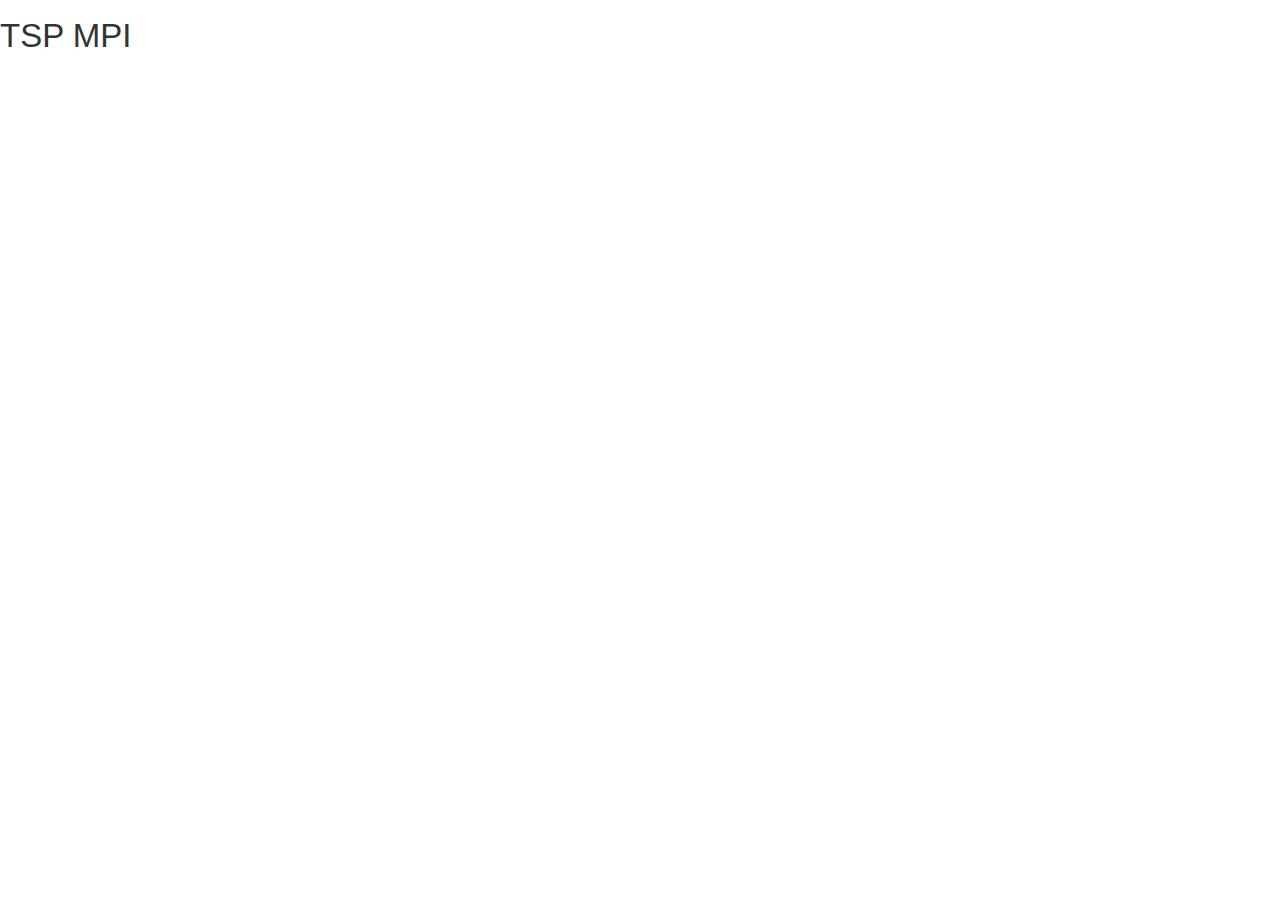
==== FRONTEND/index.html @ 789b3637 "Frontend added" ====
<!DOCTYPE html>
<html>
<head lang="en">
    <meta charset="UTF-8">
    <title></title>

    <!-- Styles -->
    <!-- Bootstrap CSS -->
    <link href="css/bootstrap.min.css" rel="stylesheet">
    <!-- Font awesome CSS -->
    <link href="css/font-awesome.min.css" rel="stylesheet">
    <!-- Custom Less -->
    <link href="css/less-style.css" rel="stylesheet">
    <!-- Custom CSS -->
    <link href="css/style.css" rel="stylesheet">
</head>
<body>

<h1>TSP MPI</h1>



<!-- Javascript files -->
<!-- jQuery -->
<script src="js/jquery.js"></script>
<!-- Bootstrap JS -->
<script src="js/bootstrap.min.js"></script>
<!--Custom JS-->
<script src="js/custom.js"></script>

</body>
</html>
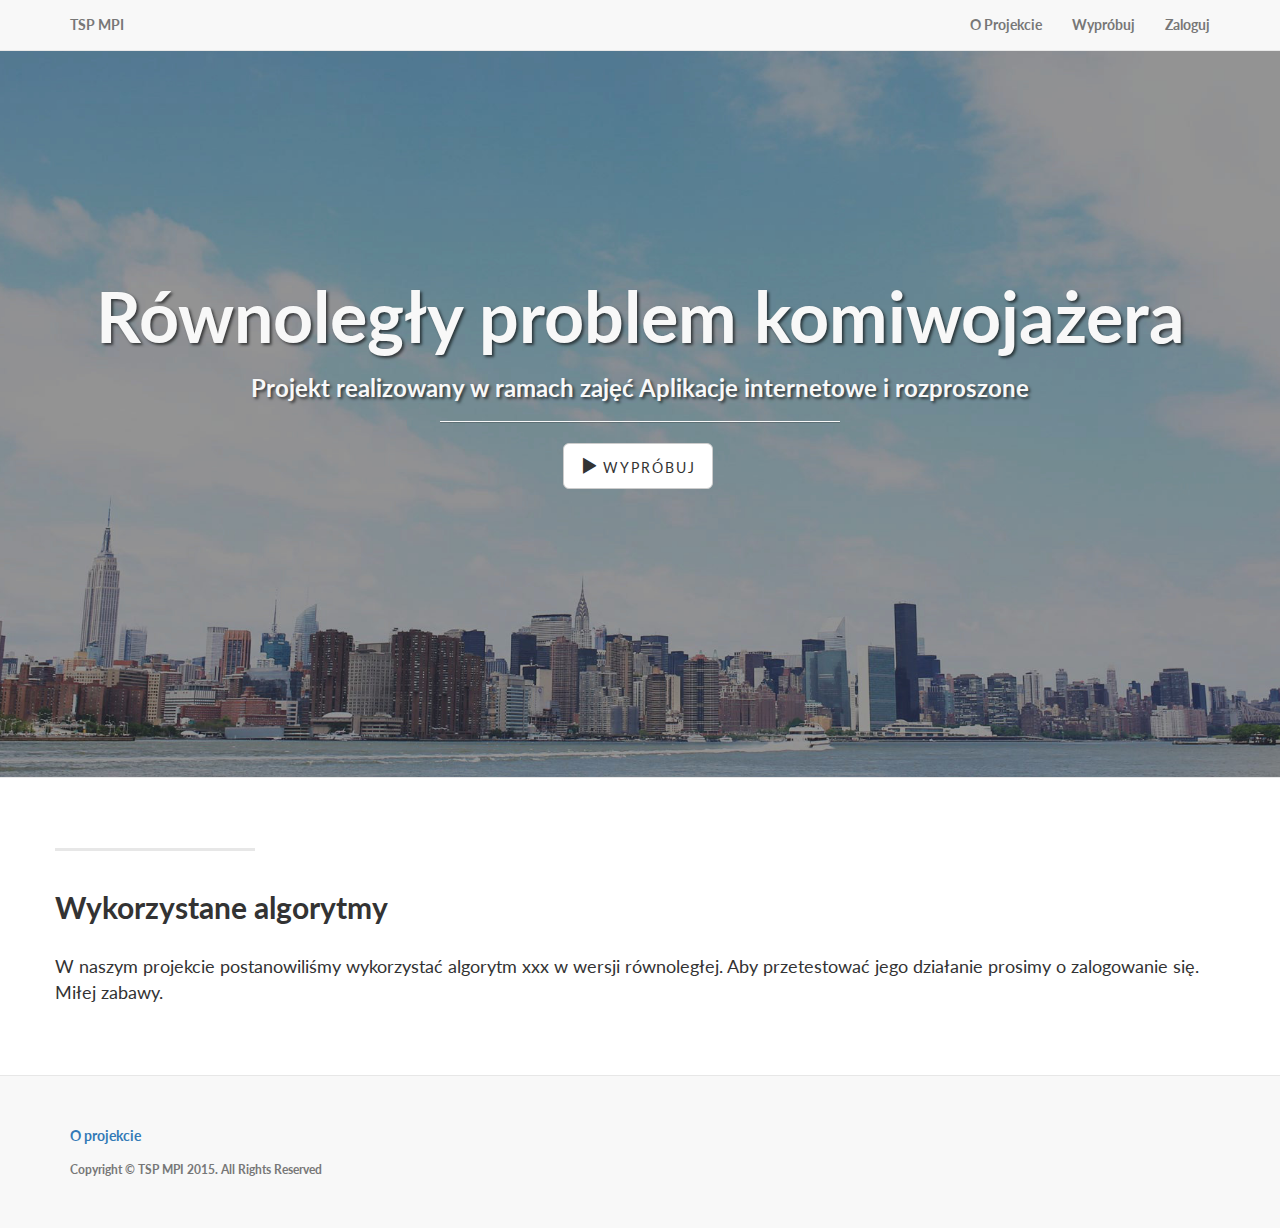
==== commit dff75bf5: "Dodano gui testu algorytmu" ====
--- a/FRONTEND/index.html
+++ b/FRONTEND/index.html
@@ -1,32 +1,206 @@
 <!DOCTYPE html>
-<html>
-<head lang="en">
-    <meta charset="UTF-8">
-    <title></title>
-
-    <!-- Styles -->
-    <!-- Bootstrap CSS -->
+<html lang="en">
+
+<head>
+
+    <meta charset="utf-8">
+    <meta http-equiv="X-UA-Compatible" content="IE=edge">
+    <meta name="viewport" content="width=device-width, initial-scale=1">
+    <meta name="description" content="">
+    <meta name="author" content="">
+
+    <title>TSP MPI</title>
+
+    <!-- Bootstrap Core CSS -->
     <link href="css/bootstrap.min.css" rel="stylesheet">
-    <!-- Font awesome CSS -->
-    <link href="css/font-awesome.min.css" rel="stylesheet">
-    <!-- Custom Less -->
-    <link href="css/less-style.css" rel="stylesheet">
+
     <!-- Custom CSS -->
-    <link href="css/style.css" rel="stylesheet">
+    <link href="css/landing-page.css" rel="stylesheet">
+
+    <!-- Custom Fonts -->
+    <link href="font-awesome/css/font-awesome.min.css" rel="stylesheet" type="text/css">
+    <link href="http://fonts.googleapis.com/css?family=Lato:300,400,700,300italic,400italic,700italic" rel="stylesheet" type="text/css">
+
+    <!-- HTML5 Shim and Respond.js IE8 support of HTML5 elements and media queries -->
+    <!-- WARNING: Respond.js doesn't work if you view the page via file:// -->
+    <!--[if lt IE 9]>
+        <script src="https://oss.maxcdn.com/libs/html5shiv/3.7.0/html5shiv.js"></script>
+        <script src="https://oss.maxcdn.com/libs/respond.js/1.4.2/respond.min.js"></script>
+    <![endif]-->
+
 </head>
+
 <body>
 
-<h1>TSP MPI</h1>
-
-
-
-<!-- Javascript files -->
-<!-- jQuery -->
-<script src="js/jquery.js"></script>
-<!-- Bootstrap JS -->
-<script src="js/bootstrap.min.js"></script>
-<!--Custom JS-->
-<script src="js/custom.js"></script>
+    <!-- Modal -->
+    <div class="modal fade" id="loginModal" tabindex="-1" role="dialog" aria-labelledby="myModalLabel" aria-hidden="true">
+      <div class="modal-dialog">
+        <div class="modal-content">
+            <!--Modal content-->
+            <div class="modal-header">
+            <button type="button" class="close" data-dismiss="modal" aria-label="Close"><span aria-hidden="true">&times;</span></button>
+            <h4 class="modal-title" id="loginLabel">Panel logowania</h4>
+          </div>
+          <div class="modal-body">
+              <form class="form-signin">
+                <label for="inputEmail" class="sr-only">Adres email</label>
+                <input type="email" id="inputEmail" class="form-control" placeholder="Adres email" required autofocus>
+                <label for="inputPassword" class="sr-only">Haslo</label>
+                <input type="password" id="inputPassword" class="form-control" placeholder="Hasło" required>
+                <div class="checkbox">
+              <label>
+                <input type="checkbox" value="remember-me"> Zapamiętaj
+              </label>
+                </div>
+                <button class="btn btn-lg btn-primary btn-block" type="submit">Zaloguj</button>
+            </form>
+          </div>
+          <div class="modal-footer">
+                <button data-dismiss="modal" data-toggle="modal" data-target="#registerModal" class="btn btn-lg btn-danger btn-block" type="submit">Zarejestruj</button>
+          </div>
+        <!--END MODAL CONTENT-->
+        </div>
+      </div>
+    </div>
+
+
+    <div class="modal fade" id="registerModal" tabindex="-1" role="dialog" aria-labelledby="myModalLabel" aria-hidden="true">
+      <div class="modal-dialog">
+        <div class="modal-content">
+            <!--Modal content-->
+            <div class="modal-header">
+            <button type="button" class="close" data-dismiss="modal" aria-label="Close"><span aria-hidden="true">&times;</span></button>
+            <h4 class="modal-title" id="registerLabel">Rejestracja</h4>
+          </div>
+          <div class="modal-body">
+              <form class="form-signin">
+                <label for="inputEmail" class="sr-only">Adres email</label>
+                <input type="email" id="inputEmail2" class="form-control" placeholder="Adres email" required autofocus>
+                <label for="inputPassword" class="sr-only">Haslo</label>
+                <input type="password" id="inputPassword1" class="form-control" placeholder="Hasło" required>
+                <input type="password" id="inputPassword2" class="form-control" placeholder="Powtórz hasło" required>
+            </form>
+          </div>
+            <div class="modal-footer">
+                <button class="btn btn-lg btn-primary btn-block" type="submit">Zarejestruj</button>
+            </div>
+        <!--END MODAL CONTENT-->
+        </div>
+      </div>
+    </div>
+
+
+
+    <!-- Navigation -->
+    <nav class="navbar navbar-default navbar-fixed-top topnav" role="navigation">
+        <div class="container topnav">
+            <!-- Brand and toggle get grouped for better mobile display -->
+            <div class="navbar-header">
+                <button type="button" class="navbar-toggle" data-toggle="collapse" data-target="#bs-example-navbar-collapse-1">
+                    <span class="sr-only">Toggle navigation</span>
+                    <span class="icon-bar"></span>
+                    <span class="icon-bar"></span>
+                    <span class="icon-bar"></span>
+                </button>
+                <a class="navbar-brand topnav" href="index.html">TSP MPI</a>
+            </div>
+            <!-- Collect the nav links, forms, and other content for toggling -->
+            <div class="collapse navbar-collapse" id="bs-example-navbar-collapse-1">
+                <ul class="nav navbar-nav navbar-right">
+                    <li>
+                        <a href="#about">O Projekcie</a>
+                    </li>
+                    <li>
+                        <a href="tsp.html">Wypróbuj</a>
+                    </li>
+                    <li>
+                        <a data-toggle="modal" href="#loginModal">Zaloguj</a>
+                    </li>
+                </ul>
+            </div>
+            <!-- /.navbar-collapse -->
+        </div>
+        <!-- /.container -->
+    </nav>
+
+
+    <!-- Header -->
+
+
+    <div class="intro-header">
+        <div class="container">
+
+            <div class="row">
+                <div class="col-lg-12">
+                    <div class="intro-message">
+                        <h1>Równoległy problem komiwojażera</h1>
+                        <h3>Projekt realizowany w ramach zajęć Aplikacje internetowe i rozproszone</h3>
+                        <hr class="intro-divider">
+                        <ul class="list-inline intro-social-buttons">
+                            <li>
+                                <a href="tsp.html" class="btn btn-default btn-lg"><i class="glyphicon glyphicon-play"></i> <span class="network-name">Wypróbuj</span></a>
+                            </li>
+                        </ul>
+                    </div>
+                </div>
+            </div>
+
+        </div>
+        <!-- /.container -->
+
+    </div>
+    <!-- /.intro-header -->
+
+    <!-- Page Content -->
+
+    <a  name="about"></a>
+    <div class="content-section-b">
+
+        <div class="container">
+
+            <div class="row">
+                    <hr class="section-heading-spacer">
+                    <div class="clearfix"></div>
+                    <h2 class="section-heading">Wykorzystane algorytmy</h2>
+                    <p class="lead">W naszym projekcie postanowiliśmy wykorzystać algorytm xxx w wersji równoległej. Aby przetestować jego działanie prosimy o zalogowanie się. Miłej zabawy.</p>
+                
+            </div>
+
+        </div>
+        <!-- /.container -->
+
+    </div>
+    <!-- /.content-section-b -->
+
+	
+    <!-- Footer -->
+    <footer>
+        <div class="container">
+            <div class="row">
+                <div class="col-lg-12">
+                    <ul class="list-inline">
+                        <li>
+                            <a href="#about">O projekcie</a>
+                        </li>
+                        <!--<li class="footer-menu-divider">&sdot;</li>-->
+
+                    </ul>
+                    <p class="copyright text-muted small">Copyright &copy; TSP MPI 2015. All Rights Reserved</p>
+                </div>
+            </div>
+        </div>
+    </footer>
+
+
+
+    <!-- jQuery -->
+    <script src="js/jquery.js"></script>
+
+    <!-- Bootstrap Core JavaScript -->
+    <script src="js/bootstrap.min.js"></script>
+    <!--Custom js-->
+    <script src="js/custom.js"></script>
 
 </body>
-</html>+
+</html>
--- a/FRONTEND/css/landing-page.css
+++ b/FRONTEND/css/landing-page.css
@@ -0,0 +1,202 @@
+/*!
+ * Start Bootstrap - Landing Page Bootstrap Theme (http://startbootstrap.com)
+ * Code licensed under the Apache License v2.0.
+ * For details, see http://www.apache.org/licenses/LICENSE-2.0.
+ */
+
+body,
+html {
+    width: 100%;
+    height: 100%;
+}
+
+body,
+h1,
+h2,
+h3,
+h4,
+h5,
+h6 {
+    font-family: "Lato","Helvetica Neue",Helvetica,Arial,sans-serif;
+    font-weight: 700;
+}
+.left{
+    float: left;
+}
+.right{
+    float: right;
+}
+
+span .h1{
+    font-size: 24px;
+}
+span .h5{
+    font-size: 10px;
+}
+
+.pointer {
+    cursor: pointer;
+    cursor: hand;
+}
+
+.algorithm{
+    margin-top: 10px;
+}
+
+#alg-top{
+    margin-top: 50px;
+}
+
+.into-alg{
+    padding-top: 10px;
+    padding-bottom: 10px;
+    text-align: center;
+}
+
+.topnav {
+    font-size: 14px; 
+}
+
+.lead {
+    font-size: 18px;
+    font-weight: 400;
+}
+
+.intro-header {
+    padding-top: 50px;
+    padding-bottom: 50px;
+    text-align: center;
+    color: #f8f8f8;
+    background: url(../img/intro-bg.jpg) no-repeat center center;
+    background-size: cover;
+}
+
+.intro-message {
+    position: relative;
+    padding-top: 20%;
+    padding-bottom: 20%;
+}
+
+.intro-message > h1 {
+    margin: 0;
+    text-shadow: 2px 2px 3px rgba(0,0,0,0.6);
+    font-size: 5em;
+}
+
+.intro-divider {
+    width: 400px;
+    border-top: 1px solid #f8f8f8;
+    border-bottom: 1px solid rgba(0,0,0,0.2);
+}
+
+.intro-message > h3 {
+    text-shadow: 2px 2px 3px rgba(0,0,0,0.6);
+}
+
+@media(max-width:767px) {
+    .intro-message {
+        padding-bottom: 15%;
+    }
+
+    .intro-message > h1 {
+        font-size: 3em;
+    }
+
+    ul.intro-social-buttons > li {
+        display: block;
+        margin-bottom: 20px;
+        padding: 0;
+    }
+
+    ul.intro-social-buttons > li:last-child {
+        margin-bottom: 0;
+    }
+
+    .intro-divider {
+        width: 100%;
+    }
+}
+
+.network-name {
+    text-transform: uppercase;
+    font-size: 14px;
+    font-weight: 400;
+    letter-spacing: 2px;
+}
+
+.content-section-a {
+    padding: 50px 0;
+    background-color: #f8f8f8;
+}
+
+.content-section-b {
+    padding: 50px 0;
+    border-top: 1px solid #e7e7e7;
+    border-bottom: 1px solid #e7e7e7;
+}
+
+.section-heading {
+    margin-bottom: 30px;
+}
+
+.section-heading-spacer {
+    float: left;
+    width: 200px;
+    border-top: 3px solid #e7e7e7;
+}
+
+.banner {
+    padding: 100px 0;
+    color: #f8f8f8;
+    background: url(../img/banner-bg.jpg) no-repeat center center;
+    background-size: cover;
+}
+
+.banner h2 {
+    margin: 0;
+    text-shadow: 2px 2px 3px rgba(0,0,0,0.6);
+    font-size: 3em;
+}
+
+.banner ul {
+    margin-bottom: 0;
+}
+
+.banner-social-buttons {
+    float: right;
+    margin-top: 0;
+}
+
+@media(max-width:1199px) {
+    ul.banner-social-buttons {
+        float: left;
+        margin-top: 15px;
+    }
+}
+
+@media(max-width:767px) {
+    .banner h2 {
+        margin: 0;
+        text-shadow: 2px 2px 3px rgba(0,0,0,0.6);
+        font-size: 3em;
+    }
+
+    ul.banner-social-buttons > li {
+        display: block;
+        margin-bottom: 20px;
+        padding: 0;
+    }
+
+    ul.banner-social-buttons > li:last-child {
+        margin-bottom: 0;
+    }
+}
+
+footer {
+    padding: 50px 0;
+    background-color: #f8f8f8;
+}
+
+p.copyright {
+    margin: 15px 0 0;
+}